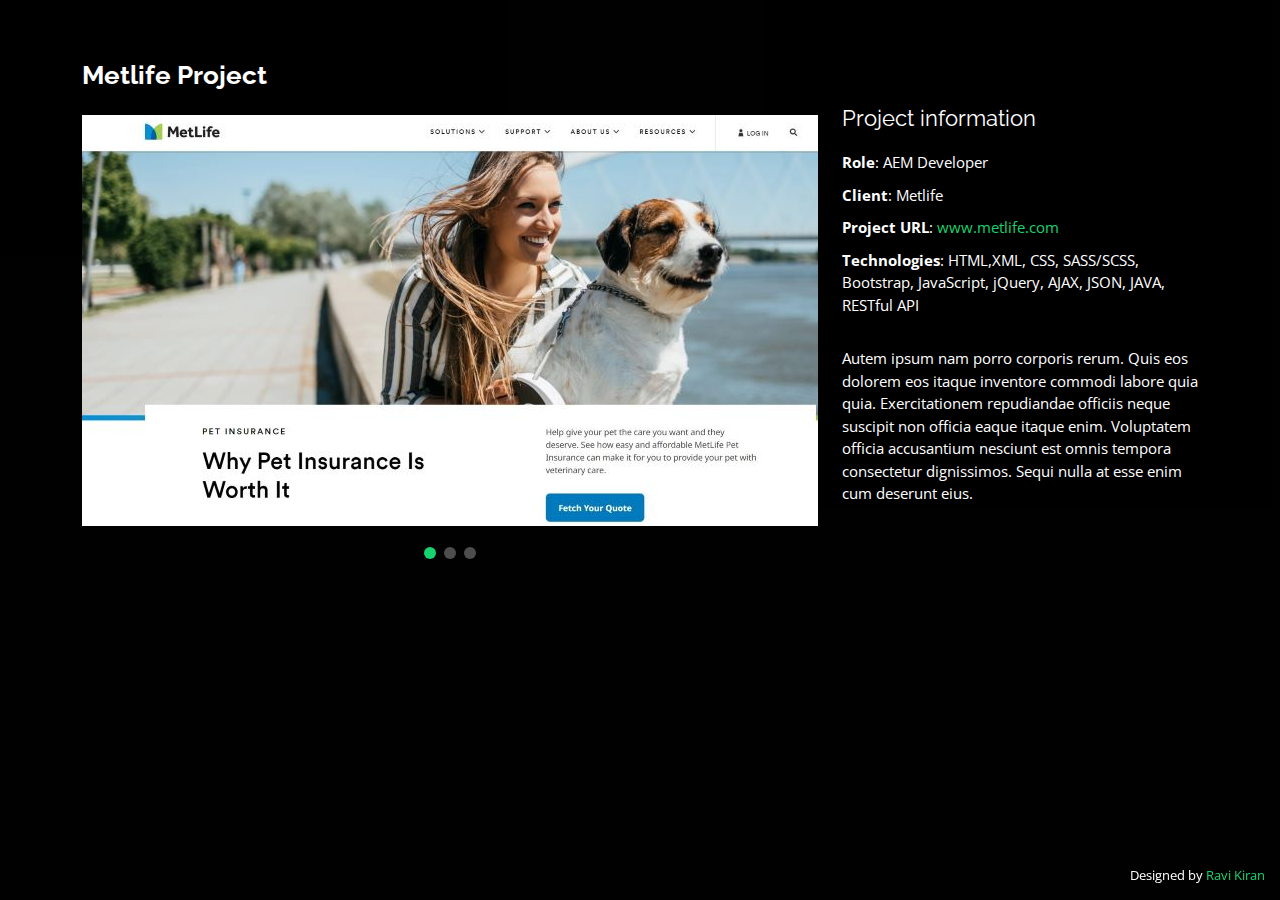
==== metlife-portfolio-details.html @ 83b0a3fd "Initial Commit For Portfolio project" ====
<!DOCTYPE html>
<html lang="en">

<head>
  <meta charset="utf-8">
  <meta content="width=device-width, initial-scale=1.0" name="viewport">

  <title>MetLife Project Details</title>
  <meta content="" name="description">
  <meta content="" name="keywords">

  <!-- Favicons -->
  <link href="assets/img/favicon.png" rel="icon">
  <link href="assets/img/apple-touch-icon.png" rel="apple-touch-icon">

  <!-- Google Fonts -->
  <link href="https://fonts.googleapis.com/css?family=Open+Sans:300,300i,400,400i,600,600i,700,700i|Raleway:300,300i,400,400i,500,500i,600,600i,700,700i|Poppins:300,300i,400,400i,500,500i,600,600i,700,700i" rel="stylesheet">

  <!-- Vendor CSS Files -->
  <link href="assets/vendor/bootstrap/css/bootstrap.min.css" rel="stylesheet">
  <link href="assets/vendor/bootstrap-icons/bootstrap-icons.css" rel="stylesheet">
  <link href="assets/vendor/boxicons/css/boxicons.min.css" rel="stylesheet">
  <link href="assets/vendor/glightbox/css/glightbox.min.css" rel="stylesheet">
  <link href="assets/vendor/remixicon/remixicon.css" rel="stylesheet">
  <link href="assets/vendor/swiper/swiper-bundle.min.css" rel="stylesheet">

  <!-- Template Main CSS File -->
  <link href="assets/css/style.css" rel="stylesheet">

</head>

<body>

  <main id="main">

    <!-- ======= Portfolio Details ======= -->
    <div id="portfolio-details" class="portfolio-details">
      <div class="container">

        <div class="row">

          <div class="col-lg-8">
            <h2 class="portfolio-title">Metlife Project</h2>

            <div class="portfolio-details-slider swiper">
              <div class="swiper-wrapper align-items-center">

                <div class="swiper-slide">
                  <img src="assets/img/portfolio/metlife-portfolio-1.jpg" alt="Metlife Project">
                </div>

                <div class="swiper-slide">
                  <img src="assets/img/portfolio/metlife-portfolio-2.jpg" alt="Metlife Sorting hat Component">
                </div>

                <div class="swiper-slide">
                  <img src="assets/img/portfolio/metlife-portfolio-3.jpg" alt="Metlife Product Info">
                </div>

              </div>
              <div class="swiper-pagination"></div>
            </div>

          </div>

          <div class="col-lg-4 portfolio-info">
            <h3>Project information</h3>
            <ul>
              <li><strong>Role</strong>: AEM Developer</li>
              <li><strong>Client</strong>: Metlife</li>
              <li><strong>Project URL</strong>: <a href="https://www.metlife.com/">www.metlife.com</a></li>
              <li><strong>Technologies</strong>: HTML,XML, CSS, SASS/SCSS, Bootstrap, JavaScript, jQuery, AJAX, JSON, JAVA, RESTful API</li>
            </ul>
            <p>
              Autem ipsum nam porro corporis rerum. Quis eos dolorem eos itaque inventore commodi labore quia quia. Exercitationem repudiandae officiis neque suscipit non officia eaque itaque enim. Voluptatem officia accusantium nesciunt est omnis tempora consectetur dignissimos. Sequi nulla at esse enim cum deserunt eius.
            </p>
          </div>

        </div>

      </div>
    </div><!-- End Portfolio Details -->

  </main><!-- End #main -->

  <div class="credits">
    Designed by <a href="#">Ravi Kiran</a>
  </div>

  <!-- Vendor JS Files -->
  <script src="assets/vendor/purecounter/purecounter_vanilla.js"></script>
  <script src="assets/vendor/bootstrap/js/bootstrap.bundle.min.js"></script>
  <script src="assets/vendor/glightbox/js/glightbox.min.js"></script>
  <script src="assets/vendor/isotope-layout/isotope.pkgd.min.js"></script>
  <script src="assets/vendor/swiper/swiper-bundle.min.js"></script>
  <script src="assets/vendor/waypoints/noframework.waypoints.js"></script>
  <script src="assets/vendor/php-email-form/validate.js"></script>

  <!-- Template Main JS File -->
  <script src="assets/js/main.js"></script>

</body>

</html>
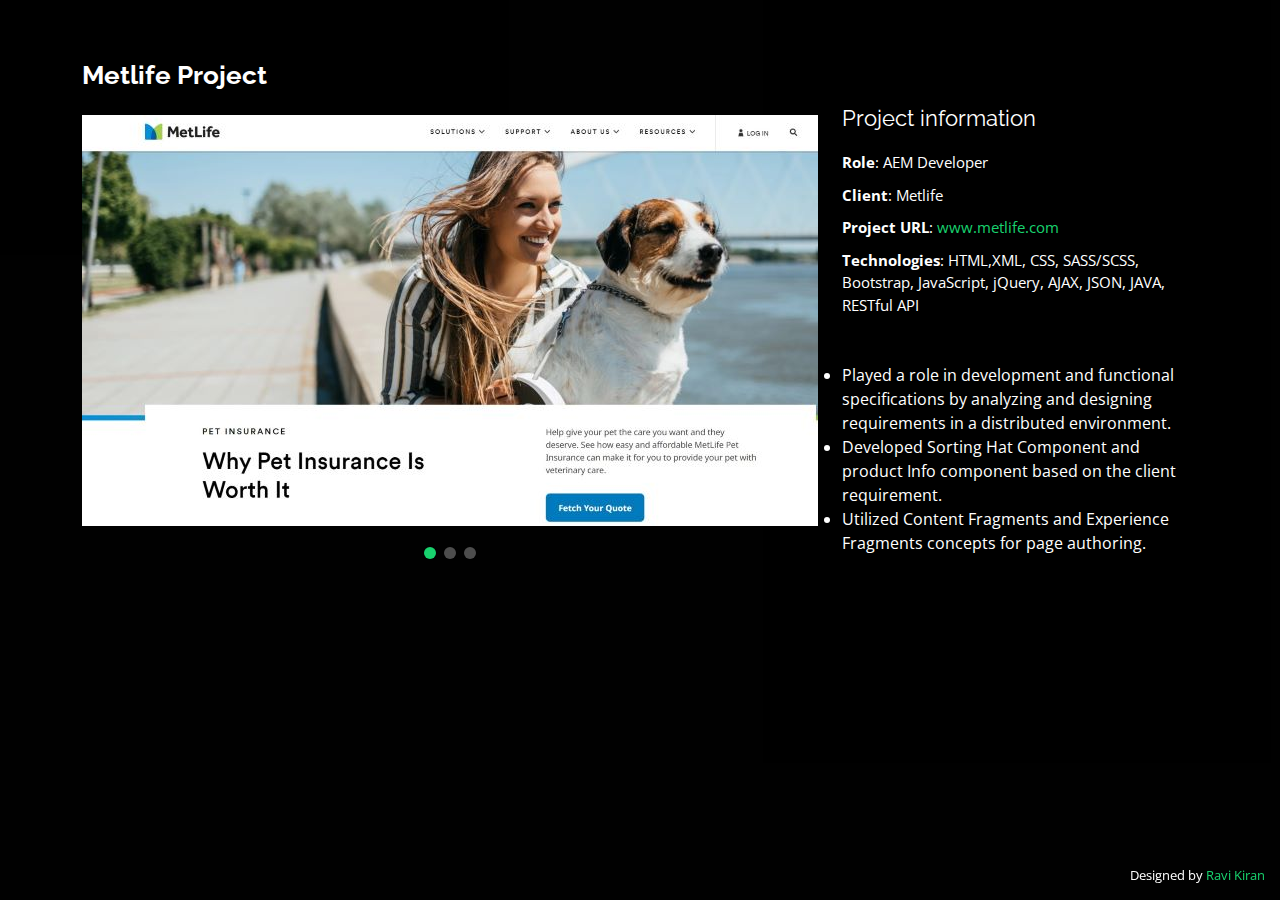
==== commit 79b02003: "Initial Commit For Portfolio project" ====
--- a/metlife-portfolio-details.html
+++ b/metlife-portfolio-details.html
@@ -72,7 +72,9 @@
               <li><strong>Technologies</strong>: HTML,XML, CSS, SASS/SCSS, Bootstrap, JavaScript, jQuery, AJAX, JSON, JAVA, RESTful API</li>
             </ul>
             <p>
-              Autem ipsum nam porro corporis rerum. Quis eos dolorem eos itaque inventore commodi labore quia quia. Exercitationem repudiandae officiis neque suscipit non officia eaque itaque enim. Voluptatem officia accusantium nesciunt est omnis tempora consectetur dignissimos. Sequi nulla at esse enim cum deserunt eius.
+              <li>Played a role in development and functional specifications by analyzing and designing requirements in a distributed environment.</li>
+              <li>Developed Sorting Hat Component and product Info component based on the client requirement.</li>
+              <li>Utilized Content Fragments and Experience Fragments concepts for page authoring.</li>
             </p>
           </div>
 
